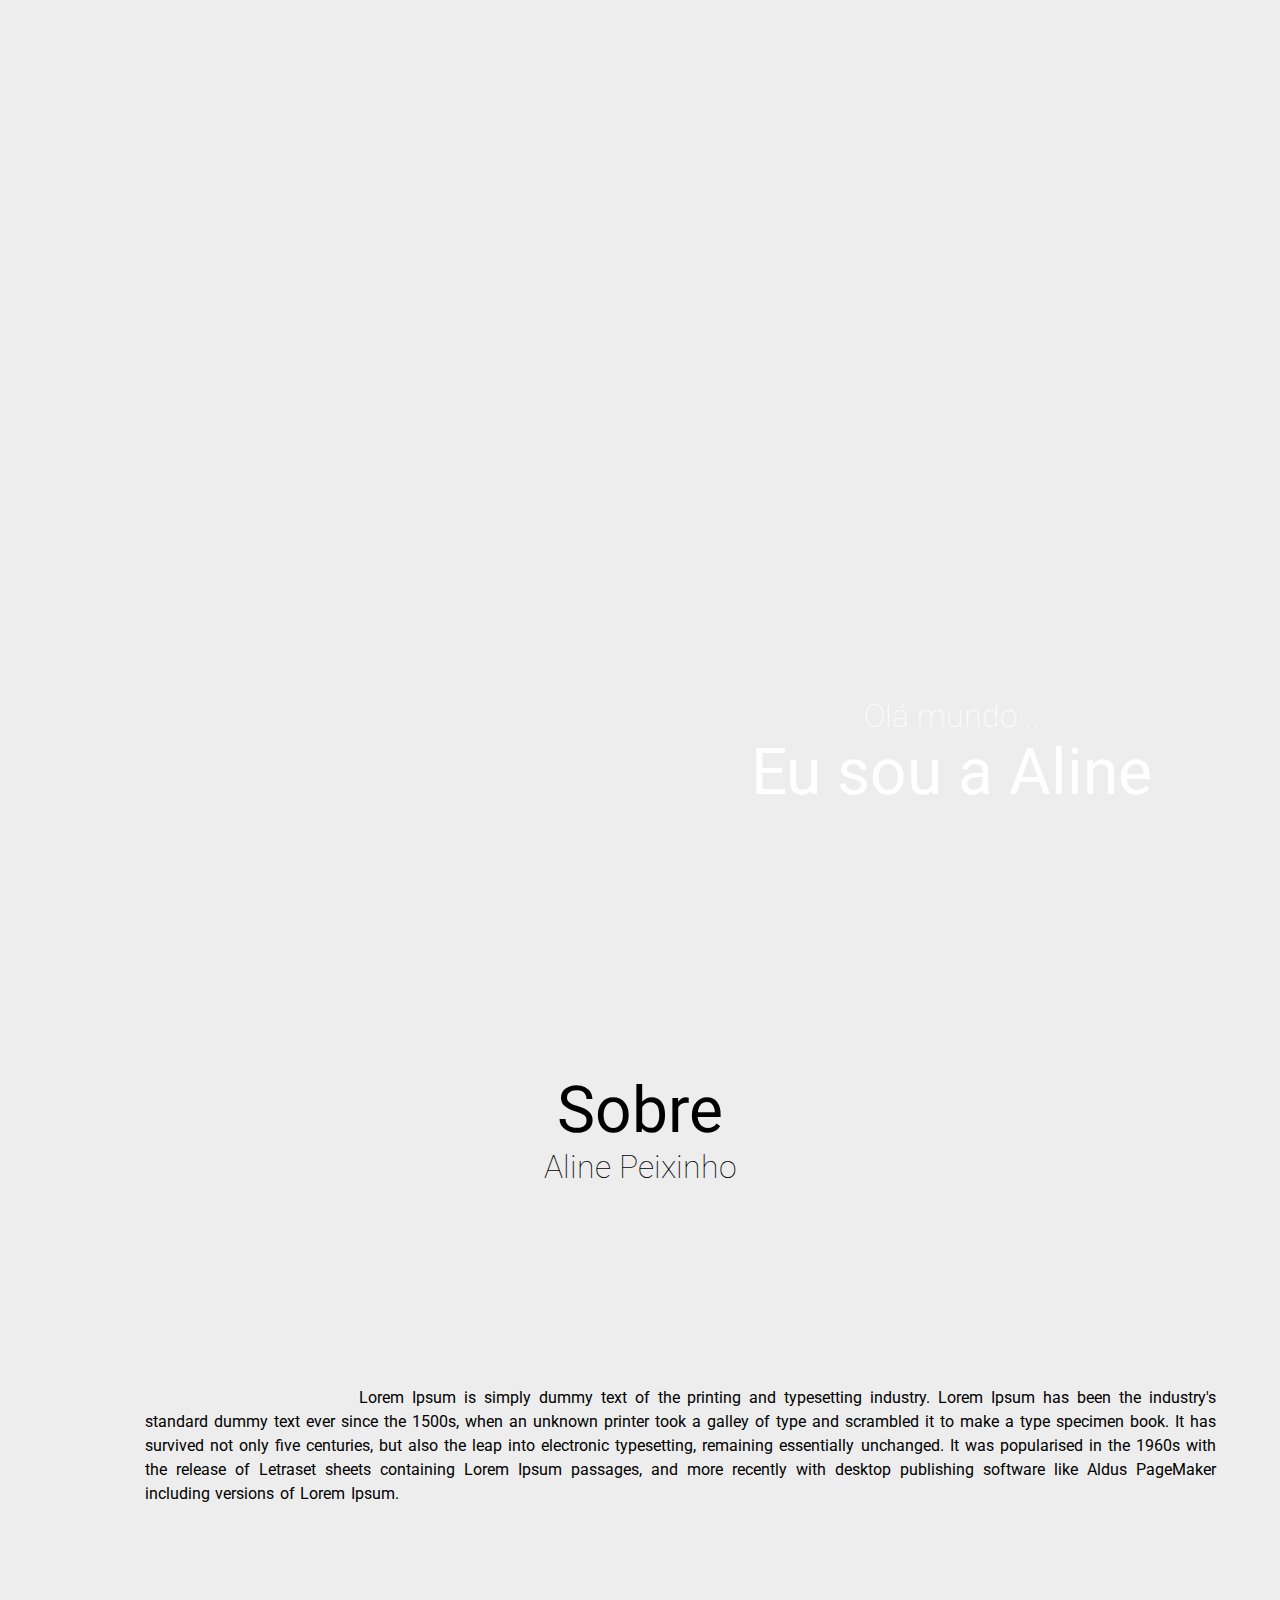
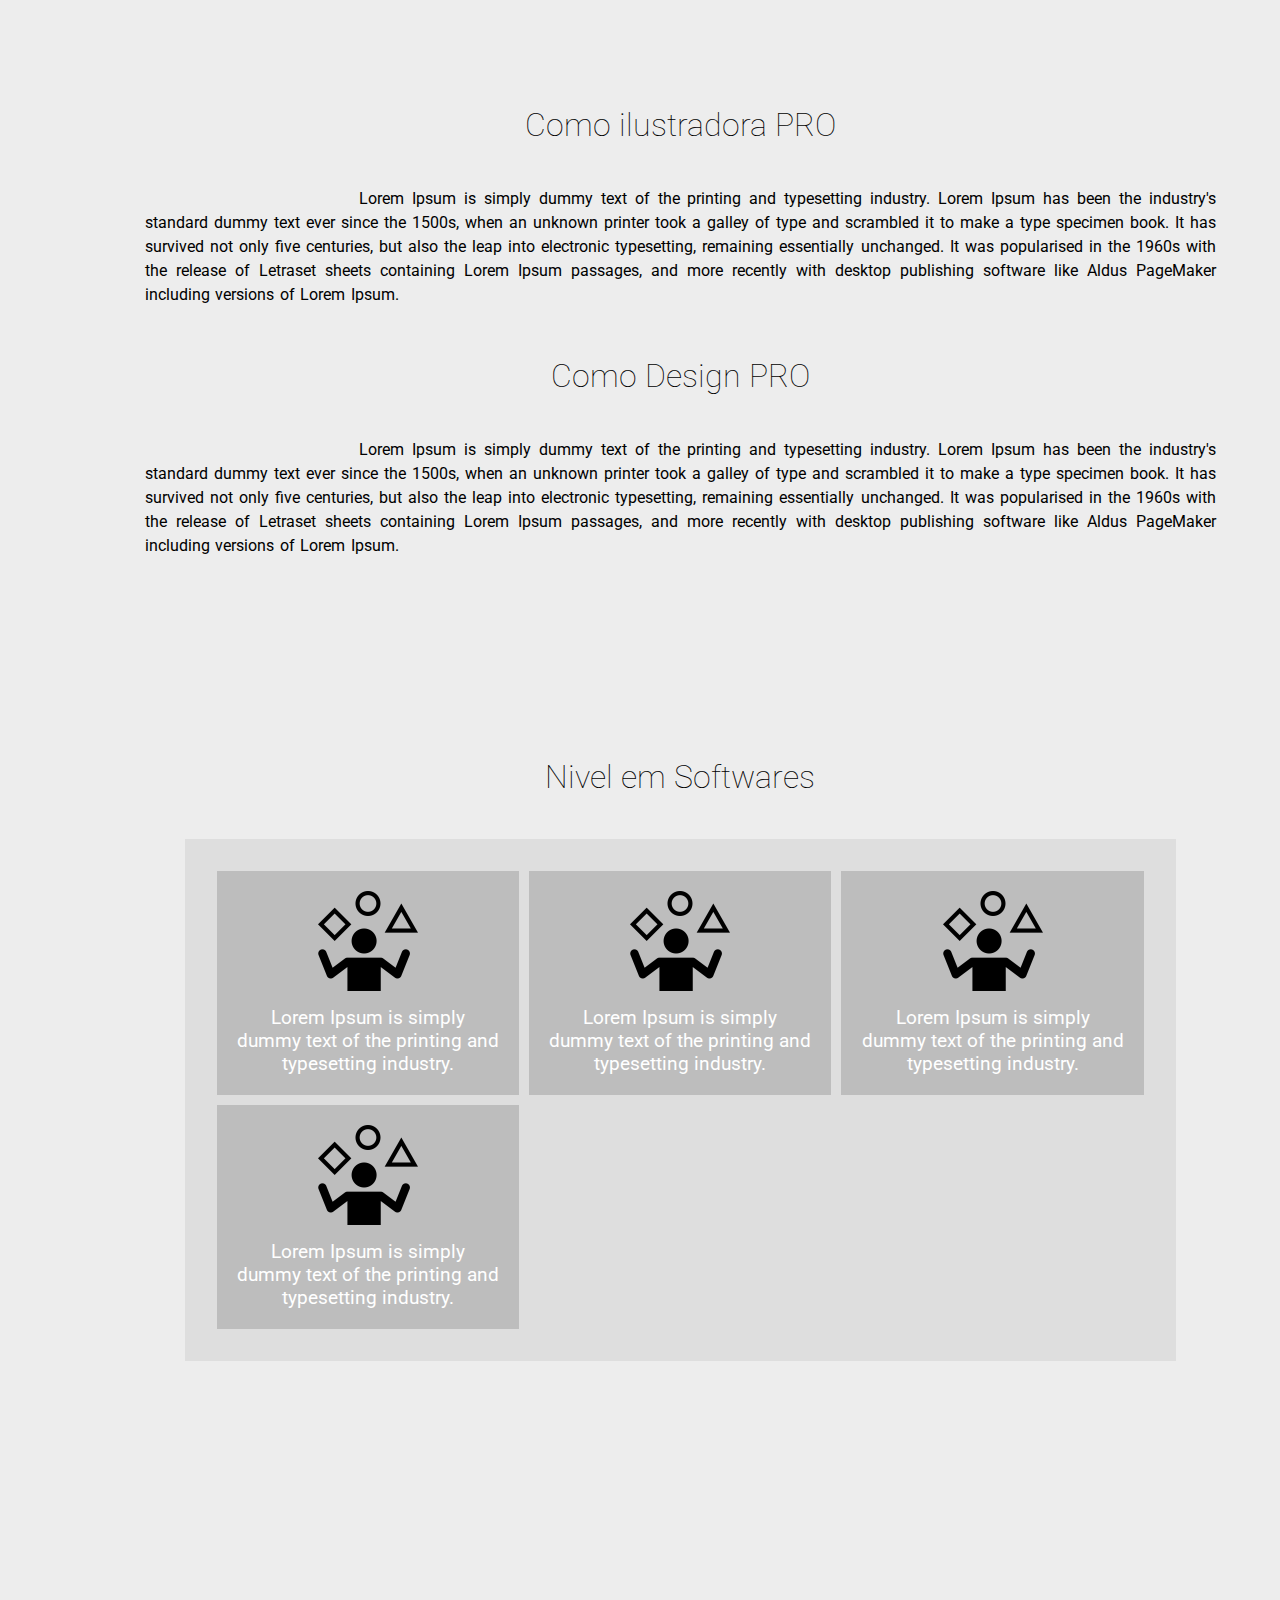
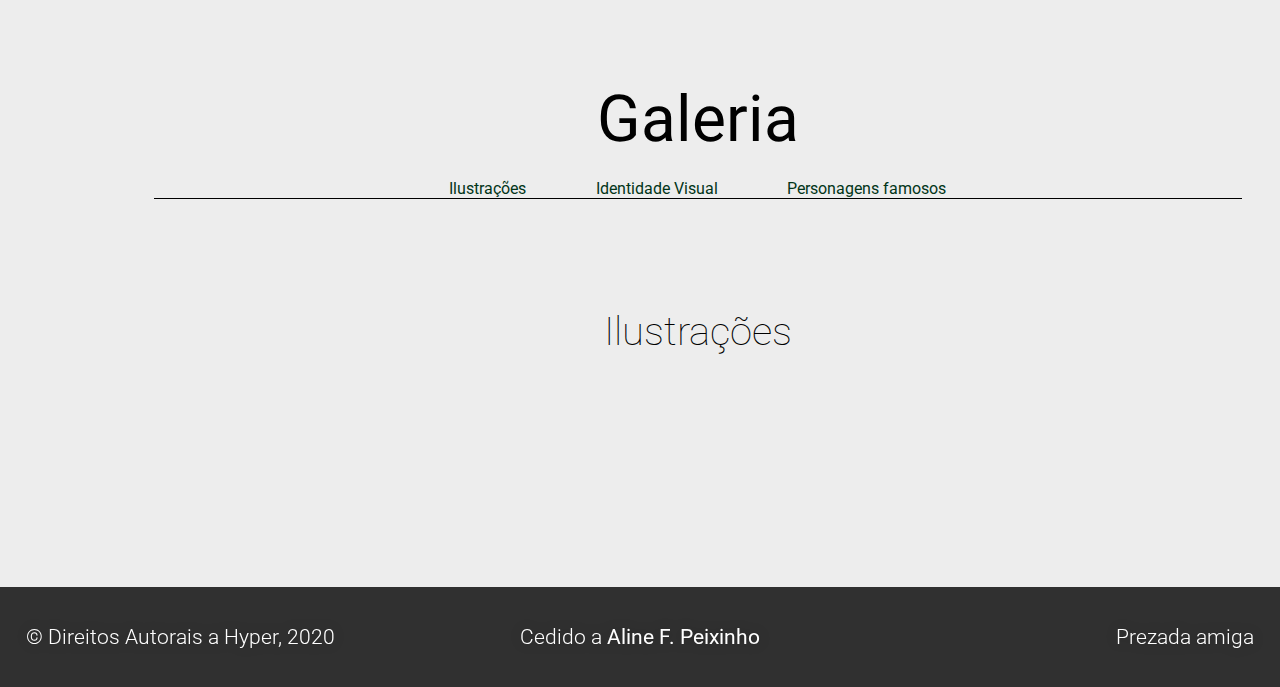
==== portifolio/index.html @ 37d63df6 "1 Commit" ====
<!DOCTYPE html>
<html lang="pt-br">
<head>
    <meta charset="UTF-8">
    <meta name="viewport" content="width=device-width, initial-scale=1.0">
    <meta http-equiv="X-UA-Compatible" content="ie=edge">
    <title>Aline e seu Fantastico Presente de Aniversário    </title>
    <link rel="stylesheet" href="style.css">
    <link rel="stylesheet" href="inicio.css">
    <link rel="stylesheet" href="galeria.css">
    <link rel="stylesheet" href="sobre.css">
    <link rel="stylesheet" href="menu.css">

    <link href="https://fonts.googleapis.com/css?family=Roboto:100,300,400&display=swap" rel="stylesheet">
    <script src='https://kit.fontawesome.com/a076d05399.js'></script>

<script> 
    function mudarImagem(){
        var Imagem = "https://mir-s3-cdn-cf.behance.net/project_modules/1400_opt_1/4bc29492520453.5e4d4be7c884f.jpg";
        /*
        setInterval(function(){
             document.getElementsByClassName('back')[0].src = Imagem;
             }, 3000);
        */
    }

    function MostrarMenu(){
        document.getElementById('Menu-flutuante').style.opacity = 1;
        
        setTimeout(function(){ document.getElementById('Menu-flutuante').style.opacity = 0; }, 3000);
    }
    
    function Iniciar(){
        var Albuns = document.getElementsByClassName('albuns');

        for (let i = 0; i < Albuns.length; i++) {
            Albuns[i].style.display = "none";
        }
    }

    function SelecionarAlbum(album){
        Iniciar();
        document.getElementsByClassName('albuns')[album].style.display = "block";
    }

    function SelecionarImagem(titulo,data,texto,url){
        var lightbox = document.getElementById('lightbox');
        lightbox.style.opacity = 1;
        lightbox.style.zIndex = 3;

        document.getElementById('imagem-titulo').innerText = titulo;
        document.getElementById('imagem-data').innerText = data;
        document.getElementById('imagem-texto').innerText = texto;

        document.getElementById('Galeria-Imagem').src = "https://mir-s3-cdn-cf.behance.net/project_modules/1400_opt_1/" + url ;
        

        document.querySelector("html").style.overflowY = "hidden";
    }

    function SairImagem(){
        document.getElementById('lightbox').style.opacity = 0;
        document.getElementById('lightbox').style.zIndex = -1;

        document.querySelector("html").style.overflowY = "auto";
    }
</script>


</head>
<body onload="Iniciar(); document.getElementsByClassName('albuns')[0].style.display = 'block';">


    <input type="checkbox" id="checkch">

    <div id="Menu-flutuante">
        <ul class="Menu-lista">
            <li id="home">   <a title="Ir para inicio da pagina" href="#Inicio"><i class="fas fa-home"></i></a></li>
            <li id="sobre">  <a title="Ir para Sobre"            href="#Sobre"><i class="fas fa-portrait"></i></a></li>
            <li id="galeria"><a title="Ir para Galeria"          href="#Galeria"><i class="far fa-images"></i></a></li>
        </ul>
    </div>

    <div id="Menu">
        <div id="Menu-foto">
            <p><img src="img/perfil.jpg"></p>
            <p>Aline F. Peixinho</p>
            <p>Ilustradora e Desinger</p>
    </div>
        

        <ul class="Menu-lista">
            <li><a href="#Inicio"><i class="fas fa-home"></i>Inicio</a></li>
            <li><a href="#Sobre"  ><i style="margin-right: 18px;" class="fas fa-portrait"></i>Sobre</a></li>
            <li><a href="#Galeria"><i class="far fa-images"></i>Galeria</a></li>
        </ul>

        <p>
            <i class='fab fa-facebook-square'></i>
            <i class='fab fa-twitter'></i>
            <i class='fab fa-instagram'></i>
            <i class='fab fa-linkedin'></i>
        </p>
    </div>
    
    <main id="Principal">
        <div id="Inicio">
            <img onload="mudarImagem()" class="back" src="https://mir-s3-cdn-cf.behance.net/project_modules/max_1200/48490c92520453.5e4d4be7c620b.jpg" alt="">
            <div id="msg">
                <h2>Olá mundo...</h2>
                <h1>Eu sou a Aline</h1>
            </div>

        </div>        

        <div style="margin-top: 5vh;" id="Sobre">
            <header>
                <h1>Sobre</h1>
                <h2>Aline Peixinho</h2>
            </header>

            <section>
                <article>
                    Lorem Ipsum is simply dummy text of the printing and typesetting industry.
                     Lorem Ipsum has been the industry's standard dummy text ever since the 1500s,
                      when an unknown printer took a galley of type and scrambled it to make a type specimen book.
                       It has survived not only five centuries, but also the leap into electronic typesetting,
                        remaining essentially unchanged. It was popularised in the 1960s with the release of Letraset
                         sheets containing Lorem Ipsum passages, and more recently with desktop publishing software like Aldus PageMaker including versions of Lorem Ipsum.             
                </article>
            </section>

            <section>
                <h2>Como ilustradora PRO</h2>
                <article>
                    Lorem Ipsum is simply dummy text of the printing and typesetting industry.
                     Lorem Ipsum has been the industry's standard dummy text ever since the 1500s,
                      when an unknown printer took a galley of type and scrambled it to make a type specimen book.
                       It has survived not only five centuries, but also the leap into electronic typesetting,
                        remaining essentially unchanged. It was popularised in the 1960s with the release of Letraset
                         sheets containing Lorem Ipsum passages, and more recently with desktop publishing software like Aldus PageMaker including versions of Lorem Ipsum.             
                </article>

                <h2>Como Design PRO</h2>
                <article>
                    Lorem Ipsum is simply dummy text of the printing and typesetting industry.
                     Lorem Ipsum has been the industry's standard dummy text ever since the 1500s,
                      when an unknown printer took a galley of type and scrambled it to make a type specimen book.
                       It has survived not only five centuries, but also the leap into electronic typesetting,
                        remaining essentially unchanged. It was popularised in the 1960s with the release of Letraset
                         sheets containing Lorem Ipsum passages, and more recently with desktop publishing software like Aldus PageMaker including versions of Lorem Ipsum.             
                </article>
            </section>

            <section>
                <h2>Nivel em Softwares</h2> 
                
                <div class="grid">
                    <!--
                    <article>
                            <ul class="Progresso">
                                <li>Adobe Photoshop: 73%</li>
                                <li>Adobe Illustrator: 83%</li>
                                <li>Autodesk Sketchbook: 73%</li>
                                <li>Adobe Photoshop: 73%</li>
                            </ul>
                    </article>
            
                    <aside>
                            <h2>Design Skills</h2>
            
                            <article>
                                <ul>
                                    <li>Teoria de cores</li>
                                    <li>Tipografia</li>
                                    <li>Composição</li>
                                    <li>Comunicação</li>
                                    <li>Ilustração</li>
                                </ul>
                            </article>    
                    </aside>
    
                    <aside>
                        <h2>Design Skills</h2>
        
                        <article>
                            <ul>
                                <li>Teoria de cores</li>
                                <li>Tipografia</li>
                                <li>Composição</li>
                                <li>Comunicação</li>
                                <li>Ilustração</li>
                            </ul>
                        </article>    
                </aside>
                -->
                    <div class="caixa">
                        <div class="conteudo">
                            <img src="img/skills.png" alt="">
                            <p>Lorem Ipsum is simply dummy text of the printing and typesetting industry.</p>
                        </div>
                    </div>

                    <div class="caixa">
                        <div class="conteudo">
                            <img src="img/skills.png" alt="">
                            <p>Lorem Ipsum is simply dummy text of the printing and typesetting industry.</p>
                        </div>
                    </div>

                    <div class="caixa">
                        <div class="conteudo">
                            <img src="img/skills.png" alt="">
                            <p>Lorem Ipsum is simply dummy text of the printing and typesetting industry.</p>
                        </div>
                    </div>

                    <div class="caixa">
                        <div class="conteudo">
                            <img src="img/skills.png" alt="">
                            <p>Lorem Ipsum is simply dummy text of the printing and typesetting industry.</p>
                        </div>
                    </div>
                </div>
            </section>                
        </div>

        <div id="Galeria">
            <header>
                <h1>Galeria</h1>
                <ul>
                    <li onclick="SelecionarAlbum(0)">Ilustrações</li>
                    <li onclick="SelecionarAlbum(1)">Identidade Visual</li>
                    <li onclick="SelecionarAlbum(2)">Personagens famosos</li>
                </ul>
            </header>

            <div class="albuns">
                <header>
                <h2>Ilustrações</h2>
                </header>   
                <div class="Galeria-Imagens">
                    <div onclick="SelecionarImagem('Teen Boo','10 de fevereiro de 2019','Um fan-art da personagem de Monstros SA (Monster Inc.)','4bc29492520453.5e4d4be7c884f.jpg')" class="Galeria-Imagens-item"><img src="https://mir-s3-cdn-cf.behance.net/project_modules/1400_opt_1/4bc29492520453.5e4d4be7c884f.jpg" alt=""></div>
                    <div onclick="SelecionarImagem('Lorem ipsum','10 de outubro de 2019','Lorem ipsum dolor sit amet, consectetur adipiscing elit. Praesent rutrum aliquet diam nec sollicitudin. Integer in elit aliquam, viverra dui non, scelerisque sem. Nulla a orci ex. Nulla venenatis commodo tortor, ac scelerisque diam pulvinar eget.','1c95b492520453.5e4d4be7c2df6.jpg')" class="Galeria-Imagens-item"><img src="https://mir-s3-cdn-cf.behance.net/project_modules/1400_opt_1/1c95b492520453.5e4d4be7c2df6.jpg" alt=""></div>
                    <div onclick="SelecionarImagem('Lorem ipsum','10 de outubro de 2019','Lorem ipsum dolor sit amet, consectetur adipiscing elit. Praesent rutrum aliquet diam nec sollicitudin. Integer in elit aliquam, viverra dui non, scelerisque sem. Nulla a orci ex. Nulla venenatis commodo tortor, ac scelerisque diam pulvinar eget.','90ca7d92520453.5e4d4be7c4cb7.jpg')" class="Galeria-Imagens-item"><img src="https://mir-s3-cdn-cf.behance.net/project_modules/1400_opt_1/90ca7d92520453.5e4d4be7c4cb7.jpg" alt=""></div>
                    <div onclick="SelecionarImagem('Lorem ipsum','10 de outubro de 2019','Lorem ipsum dolor sit amet, consectetur adipiscing elit. Praesent rutrum aliquet diam nec sollicitudin. Integer in elit aliquam, viverra dui non, scelerisque sem. Nulla a orci ex. Nulla venenatis commodo tortor, ac scelerisque diam pulvinar eget.','d3e70f92520453.5e4d4be7c695d.jpg')" class="Galeria-Imagens-item"><img src="https://mir-s3-cdn-cf.behance.net/project_modules/1400_opt_1/d3e70f92520453.5e4d4be7c695d.jpg" alt=""></div>
                    <div onclick="SelecionarImagem('Lorem ipsum','10 de outubro de 2019','Lorem ipsum dolor sit amet, consectetur adipiscing elit. Praesent rutrum aliquet diam nec sollicitudin. Integer in elit aliquam, viverra dui non, scelerisque sem. Nulla a orci ex. Nulla venenatis commodo tortor, ac scelerisque diam pulvinar eget.','34ae0792520453.5e4d4be7c5638.jpg')" class="Galeria-Imagens-item"><img src="https://mir-s3-cdn-cf.behance.net/project_modules/1400_opt_1/34ae0792520453.5e4d4be7c5638.jpg" alt=""></div>
                    <div onclick="SelecionarImagem('Lorem ipsum','10 de outubro de 2019','Lorem ipsum dolor sit amet, consectetur adipiscing elit. Praesent rutrum aliquet diam nec sollicitudin. Integer in elit aliquam, viverra dui non, scelerisque sem. Nulla a orci ex. Nulla venenatis commodo tortor, ac scelerisque diam pulvinar eget.','48490c92520453.5e4d4be7c620b.jpg')" class="Galeria-Imagens-item"><img src="https://mir-s3-cdn-cf.behance.net/project_modules/max_1200/48490c92520453.5e4d4be7c620b.jpg" alt=""></div>
                </div>
            </div>
            
            <div class="albuns">
                <header>
                <h2>Identidade Visual</h2>
                </header>
                <div class="Galeria-Imagens">
                    <div value="https://www.vitoriahortifruti.com.br/wp-content/uploads/2016/02/Batata-Inglesa-G-500x318.png" class="Galeria-Imagens-item"><img src="https://mir-s3-cdn-cf.behance.net/project_modules/1400_opt_1/2be73292516591.5e4d56fc2beb6.png" alt=""></div>
                    <div class="Galeria-Imagens-item"><img src="https://mir-s3-cdn-cf.behance.net/project_modules/1400_opt_1/9160b992516591.5e4d56fc2a4c9.png" alt=""></div>
                    <div class="Galeria-Imagens-item"><img src="https://mir-s3-cdn-cf.behance.net/project_modules/1400_opt_1/d217de92516591.5e4d56fc2b23f.png" alt=""></div>
                    <div class="Galeria-Imagens-item"><img src="https://mir-s3-cdn-cf.behance.net/project_modules/1400_opt_1/5cf1a192516591.5e4d56fc2c63d.png" alt=""></div>
                    <div class="Galeria-Imagens-item"><img src="https://mir-s3-cdn-cf.behance.net/project_modules/1400_opt_1/bb0ab392516591.5e4d56fc2b8f9.png" alt=""></div>
                    <div class="Galeria-Imagens-item"><img src="https://mir-s3-cdn-cf.behance.net/project_modules/1400_opt_1/060ac492516591.5e4d56fc2ac09.jpg" alt=""></div>
                </div>
            </div>
            
            <div class="albuns">
                <header>
                    <h2>Personagens famosos</h2>
                    </header>
                <div class="Galeria-Imagens">
                    <div class="Galeria-Imagens-item"><img src="https://mir-s3-cdn-cf.behance.net/project_modules/1400_opt_1/c9c38a83909527.5d4aee9c75e37.png" alt=""></div>
                    <div class="Galeria-Imagens-item"><img src="https://mir-s3-cdn-cf.behance.net/project_modules/1400_opt_1/a9a13783909527.5d4aee9c758b8.png" alt=""></div>
                    <div class="Galeria-Imagens-item"><img src="https://mir-s3-cdn-cf.behance.net/project_modules/1400_opt_1/630f3e83909527.5d4aee9c750b0.png" alt=""></div>
                    <div class="Galeria-Imagens-item"><img src="https://mir-s3-cdn-cf.behance.net/project_modules/1400_opt_1/e839b283909527.5d4aee9c749f5.png" alt=""></div>
                    <div class="Galeria-Imagens-item"><img src="https://mir-s3-cdn-cf.behance.net/project_modules/1400_opt_1/b7ba3283909527.5e4d46c9ba841.jpg" alt=""></div>
                </div>
            </div>   

        </div>
    </main>

    <footer>
        <div>&copy; Direitos Autorais a Hyper, 2020</div>
        <div>Cedido a <b>Aline F. Peixinho </b></div>
        <div>Prezada amiga</div>
    </footer>

    <div id="lightbox">
        <span onclick="SairImagem()"><i class="fas fa-times-circle"></i></span>
        <img id="Galeria-Imagem" src="https://mir-s3-cdn-cf.behance.net/project_modules/1400_opt_1/2be73292516591.5e4d56fc2beb6.png" alt="">

        <ul>
            <li><h1 id="imagem-titulo">Teen Boo</h1></li>
            <li><h2 id="imagem-data">10 de Fevereiro de 2019</h2></li>
            <li><p id="imagem-texto"></p></li>
        </ul>
        
        
        

    </div>
    
</body>
</html>
---- portifolio/style.css ----
*{
    padding: 0;
    margin: 0;
    box-sizing: border-box;
    font-family: 'Roboto', sans-serif;
    
}

html, body {
    overflow-x: hidden;
    scroll-behavior: smooth;
    background: #ededed;
}

/*Principal*/

/* width */
::-webkit-scrollbar {
    width: 5px;
    height: 5px;
    border-radius: 10px ;
  }

  /* Track */
  ::-webkit-scrollbar-track {
    background: #92082d5e;
  }
  
  /* Handle */
  ::-webkit-scrollbar-thumb {
    background: #888;
    border-radius: 10px;
  }
  
  /* Handle on hover */
  ::-webkit-scrollbar-thumb:hover {
    background: #555;
  }

main {
    transition: all 0.5s;
}

/*Outros*/

header {
    text-align: center;
    margin: 10% auto 2% auto;
    padding: 20% auto;
}

header ul {
    margin: 2% 0;
    list-style: none;
    border-bottom: 1px solid black;
}

header ul li {
    user-select: none;
    display: inline;
    color: #023519;
    font-weight: 400;

    margin: 0% 3%;
}

header ul li:hover {
    border-bottom: 3px solid black;
    cursor: pointer;
}

h1{
    font-size: 400%;
    font-weight: 400;
}

h2{
    text-align: center;
    font-size: 250%;
    font-weight: 100;
}

footer {
    font-weight: 300;
    background: rgba(0, 0, 0, 0.8);
    color: #fff;
    width: 100%;
    vertical-align: middle;
    padding: 3% 2%;
    font-size: 130%;

    display: grid;
    grid-template-columns: repeat(auto-fill, minmax(33%, 1fr));
}
footer div {
    filter: drop-shadow(0px 0px 6px rgba(0, 0, 0, 0.2));
}

footer div:nth-child(1) {
    text-align: left;
}
footer div:nth-child(2) {
    text-align: center;
}
footer div:nth-child(3) {
    text-align: right;
}

#lightbox{
    opacity: 0;

    display: flex;

    position: fixed;
    top: 0%;
    left:0%;

    text-align: center;

    z-index: -1;
    background: rgba(0, 0, 0, 0.9);
    width: 100%;
    height: 100vh;
    padding: 3%;

    transition: opacity 0.2s ease-in;
    
    justify-content: center;
    align-items: center;
}

#lightbox ul {
    margin-left: auto;
    margin-right: auto;
    list-style: none;
}

#lightbox ul li {
    margin: 15% 0;
}

#lightbox ul li {
    color: whitesmoke;
}

#lightbox span {
    position: fixed;
    top: 3%;
    right: 2.5%;

    display: flex;
    justify-content: center;
    align-items: center;

    font-size: 250%;
    color: whitesmoke;

    cursor: pointer;
}

#lightbox img {
    width:auto;
    height:  50vw;
}

#lightbox h1 {
    color: white;
}

@media only screen and (max-width: 600px) {

    /*Principal*/

    #Galeria,#Sobre {
        width: 90%;
        margin-left: 5%;
    }


    #Menu {
        width:60%;
    }

    #checkch:checked ~ main {
        margin-left:10%;
    }

    /*Outros*/

    header ul li {
        display: list-item;
        font-size: 120%;
    }

    /*Lightbox*/
    #lightbox {
        padding: 20% 3% 0 3%;
        display: list-item;
    }
    
    #lightbox img {
        height:  100vw;
    }
    
    #lightbox ul li {
        margin: 5% 0;
    }

    #imagem-titulo {
        font-size: 200%;
    }
    
    #imagem-data {
        font-size: 100%;
    }
    footer {
        grid-template-columns: 100%;
        grid-template-rows: repeat(auto, auto);
        grid-gap: 20px;
    }

    footer div {
        text-align: center !important; 
    }
}
---- portifolio/inicio.css ----
#Inicio {
    overflow-y: hidden;
    width: 100%;
    height: 100vh;
}

main #Inicio #msg {
    user-select: none;
    position:absolute;
    right:10%;
    bottom: 10%;
    animation: msgAnime 3s;

    transition: filter 1s ease;
    color: white;
}

#Inicio #msg h2 {
    font-size:200%;
}

#Inicio #msg h1 {
    font-weight:400;
}

img.back {
    user-select: none;
    filter: brightness(20%);
    z-index: -1;
    width: 100%;

    display: inline;
}


@keyframes msgAnime {
    0% {
        right:-20%;
        opacity: 0;
    }

    50% {
        right:10%;
        opacity: 1;
        filter: drop-shadow(0px 0px 5px pink);
    }

    100%{
        filter: drop-shadow(0px 0px 0px #023519);
    }
}

@media only screen and (max-width: 768px) {

    img.back {
        user-select: none;
        
        filter: brightness(20%);
        z-index: -1;
        width: auto;
        height: 100%;
    }

    main #Inicio #msg {
        user-select: none;
        transition: filter 1s ease;
        font-size:100%;
        color: white;

        animation: none;
        right:10%;
        bottom: 50%;
    }

    #Inicio #msg h2 {
        animation: h2move 3s ease;
        font-size:150%;
    }
    
    #Inicio #msg h1 {
        animation: h1move 3s ease;
        font-size:250%;
    }
    
    @keyframes h2move {
        0% {
            margin-left: -50%;
        }

        50% {
            margin-left: 0%;
        }

        100% {
            
        }
    }

    @keyframes h1move {
        0% {
            margin-right: -100%;
        }

        50% {
            margin-right: 0%;
        }

        100% {
            
        }
    }
    
    

}
---- portifolio/galeria.css ----
#Galeria {
    width: 85%;
    margin-left: 12%;  
    
    margin-bottom: 5%;
}

#Galeria .Galeria-Imagens {
    display: -ms-flexbox;
    -ms-flexbox-wrap:wrap;
    -ms-flex-direction: column;
    -webkit-flex-flow: row wrap;
    flex-flow: row wrap;

    display: -webkit-box;
    display: flex;

    animation: GaleriaFotos 2s ease;
}

@keyframes GaleriaFotos {
    0% {
        opacity:0;
    }

    50% {
        opacity:1;
    }
}

#Galeria .Galeria-Imagens .Galeria-Imagens-item{
    -webkit-box-flex: auto;
    -ms-flex: auto;
    flex: auto;

    width: 20%;
    max-width: 30%;
    margin: 3vh 2.5vw;
    
    vertical-align: center;
    filter: grayscale(90%);
    transition: all 0.3s;
}

#Galeria .Galeria-Imagens .Galeria-Imagens-item:hover {
    filter: grayscale(0%);
}

#Galeria .Galeria-Imagens .Galeria-Imagens-item img {
    width: 100%;
    box-shadow:0px 2px 5px black;
    
    height: auto;
}

@media only screen and (max-width: 600px) {

    #Galeria .Galeria-Imagens {
        width: 100%;
        border: 1px solid rgba(0, 0, 0, 0.3);
    }

    #Galeria .Galeria-Imagens .Galeria-Imagens-item {
        filter: grayscale(0%);
        width: 80%;
        max-width: 100%;
    }

}
---- portifolio/sobre.css ----
#Sobre   {
    width: 90%;
    padding: 1% 0% 1% 0%;
    margin-left: 5%;
}

#Sobre section {
    margin: 200px auto 200px 7%;
}

#Sobre section:nth-child(1) {
    background-color: red;
}

#Sobre h2{
    font-size: 200%;
    margin-bottom: 4%;
}

#Sobre section article {
    font-size: 100%;
    text-align: justify;
    text-indent: 20%;
    word-spacing: 0.1rem;
    line-height: 1.5rem;

    margin-bottom: 50px;
}

#Sobre section .grid {
    background: #00000010;
    padding: 3%;

    position: relative;
    max-width: 100%;
    display: grid;

    grid-template-columns: repeat(auto-fill, minmax(300px, 1fr));
    grid-template-rows: repeat(auto-fill, minmax(100px, auto));
    margin: 40px;
    grid-auto-flow: dense;
    grid-gap: 10px;
}

#Sobre section .grid .caixa {
    background: #bdbdbd;

    padding: 20px;
    display: grid;
    font-size: 120%;
    place-items: center;
    text-align: center;
    color: #fff;
    transition: 0.5s;
}

#Sobre section .grid .caixa:hover {
    background: #ff94b0;
}

#Sobre section .grid .caixa img {
    position: relative;
    max-width: 100px;
    margin-bottom: 10px;
}

#Sobre ul {
    list-style: none;
}

#Sobre ul li::before{
    content: '•';
    color: brown;
    font-size: 190%;
    vertical-align: middle;
}

@media only screen and (max-width: 600px) {

    #Sobre   {
        width: 90%;
        padding: 1% 0% 1% 0%;
        margin-right: auto;
    }

    #Sobre section {
        margin: 0 auto;
        padding: 8%;
    }

    #Sobre section .grid {
        margin: 0;
    }


}
---- portifolio/menu.css ----
#Menu, #Menu-flutuante,#checkch {
    z-index: 2;
}

#Menu {
    width:25%;
    height: 95vh;
    background: #ededed;
    position: fixed;
    text-align: center;
    display: grid;
    grid-template-rows: 45% 45% 10%;
    margin-left: -100%;
    opacity: 0;
    
    
    padding: 2% 1%;
    box-shadow: 0px 8px 10px rgba(0, 0, 0, 0.3);
    transition: all 1s;
}

#Menu ul {
    list-style: none;
}

#Menu p img {
    border-radius: 50%;
    transition: border-radius 1s ease;

    width:60%;
    height: auto;
}

#Menu p:nth-child(1) {
    margin-bottom: 5%;
}

#Menu p:nth-child(2) {
    font-size: 170%;
    font-weight: 400;
    transition: all 1s;
}

#Menu p:nth-child(3) {
    font-size: 100%;
    font-weight: 400;
    transition: all 1s;
}

#Menu ul {
    text-align: left;
    
    padding: 0 10%;
}

#Menu ul li {
    margin: 15% 2%;
    font-size: 120%;            
}

#Menu ul li i{
    margin-right: 10px;
    font-size: 120%;            
}

#Menu ul li a:hover {
    color: royalblue;
    cursor: pointer;
}

#Menu ul li a {
    text-decoration: none;
    color:skyblue;
    transition: color 0.2s ease;
}

#Menu p i {
    color:cyan;
    margin: 0% 5%;
    margin-top: 8%;
    font-size: 32px;
    transition: color 0.1s ease;
}

#Menu p i:hover {
    color:royalblue;
}

#Menu-flutuante {
    position: fixed;
    top: 23%;
    left:5%;

    opacity: 1;

    transition: all 0.2s ease;
    transition-delay: 0.4s;
}

#Menu-flutuante ul {
    list-style: none;
    text-align: center;
}

#Menu-flutuante ul li {
    margin: 10vh 0;
    font-size: 150%;
}

#Menu-flutuante ul li a {
    text-decoration: none;
    color:#ff94b0;
    transition: color  0.1s ease;
    transition: padding  0.2s ease;
    border-bottom: 1px solid pink;
}

#Menu-flutuante ul li a:hover {
    color:#924358;
    padding: 0 50%;
    cursor: pointer; 
}

#checkch {
    display: none;
    position: fixed;
    width: 50px;
    height: 50px;
    z-index: 3;
}

#checkch:checked ~ #Menu {
    margin: 1% 0% 20% 3%;
    opacity: 1;
}

#checkch:checked ~ #Menu-flutuante {
    opacity: 0;
}

#checkch:checked ~ main {
    
}


@media only screen and (max-width: 600px) {
    #Menu {
        width: 60%;
    }

    #Menu-flutuante {
        top: 0%;
        left: 0;
        width: 100%;
        height: auto;
        padding: 3% 0;
        background: rgba(0, 0, 0, 0.05);
    }

    #Menu-flutuante ul li {
        display: inline;  
         
        font-size: 200%;
        margin: 0 10vw;
    }

    #Menu-flutuante ul li a:hover {
        padding: 0 2%;
    }
}
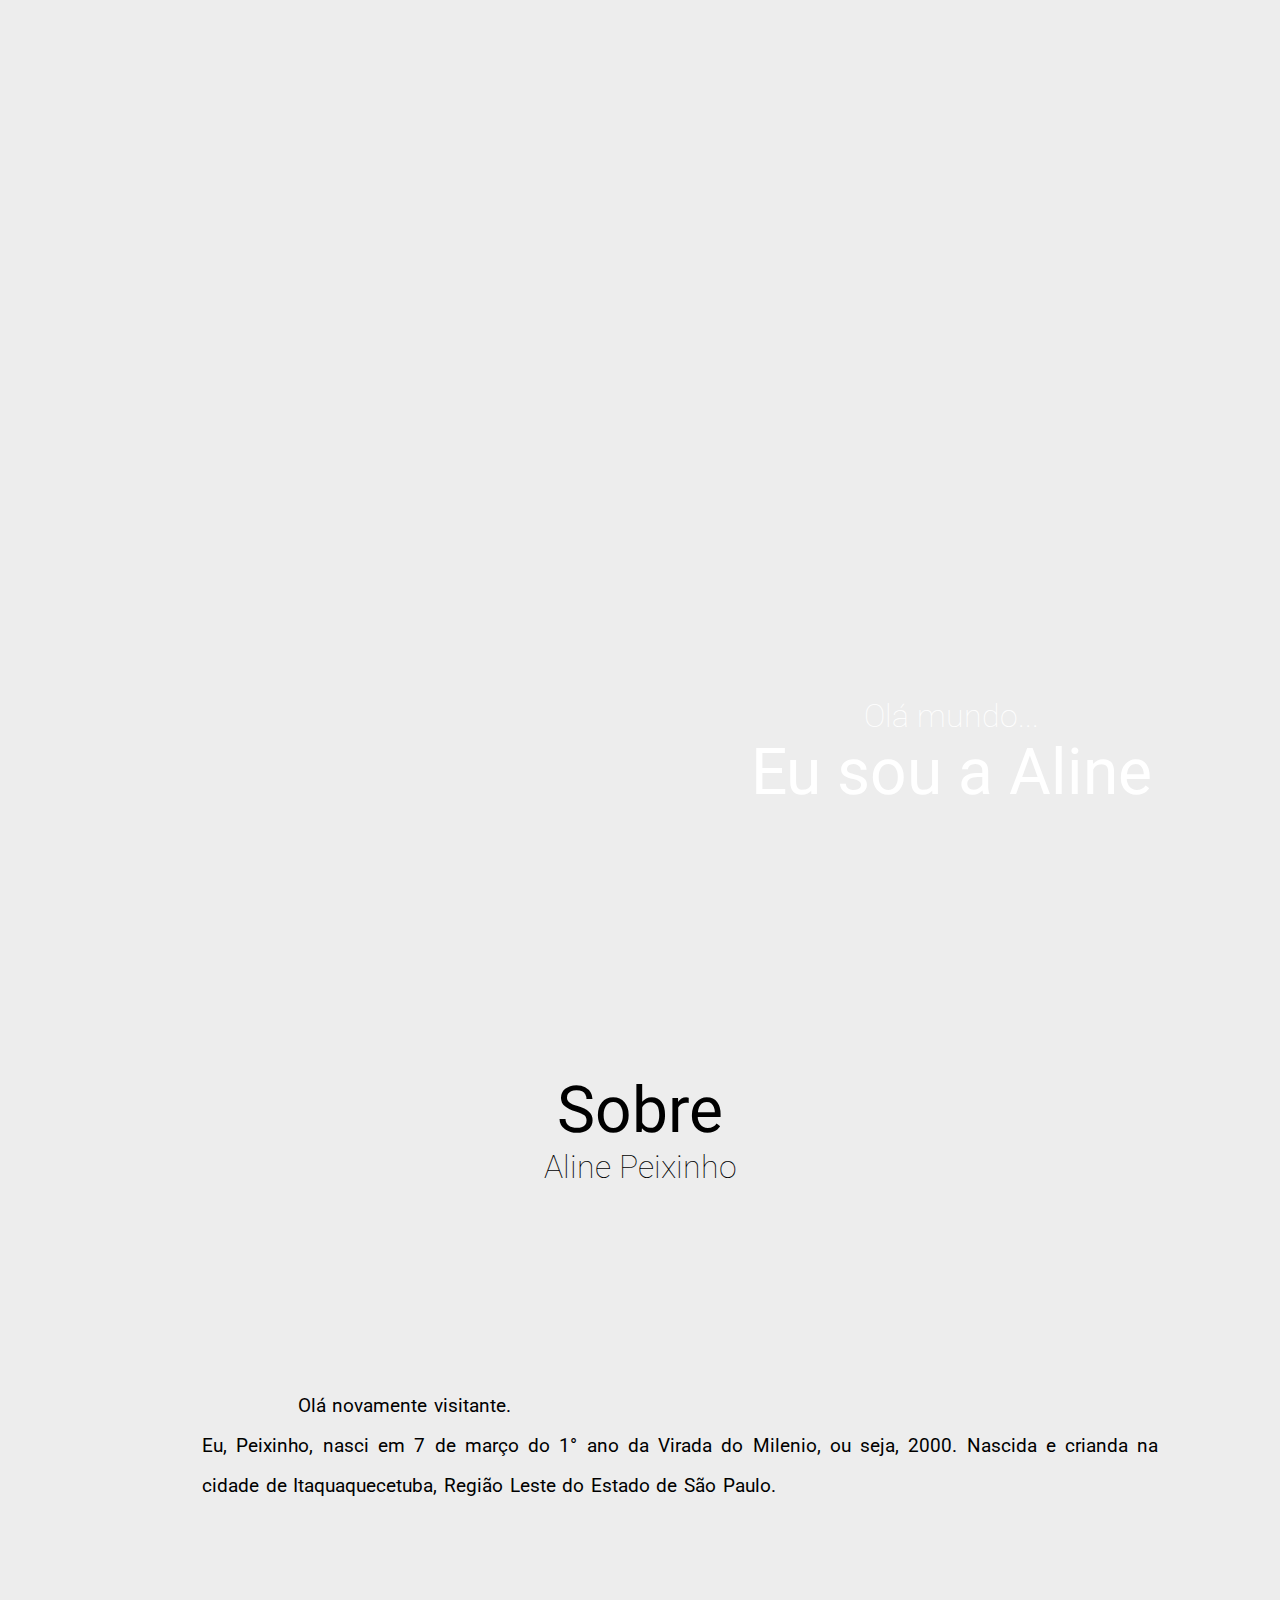
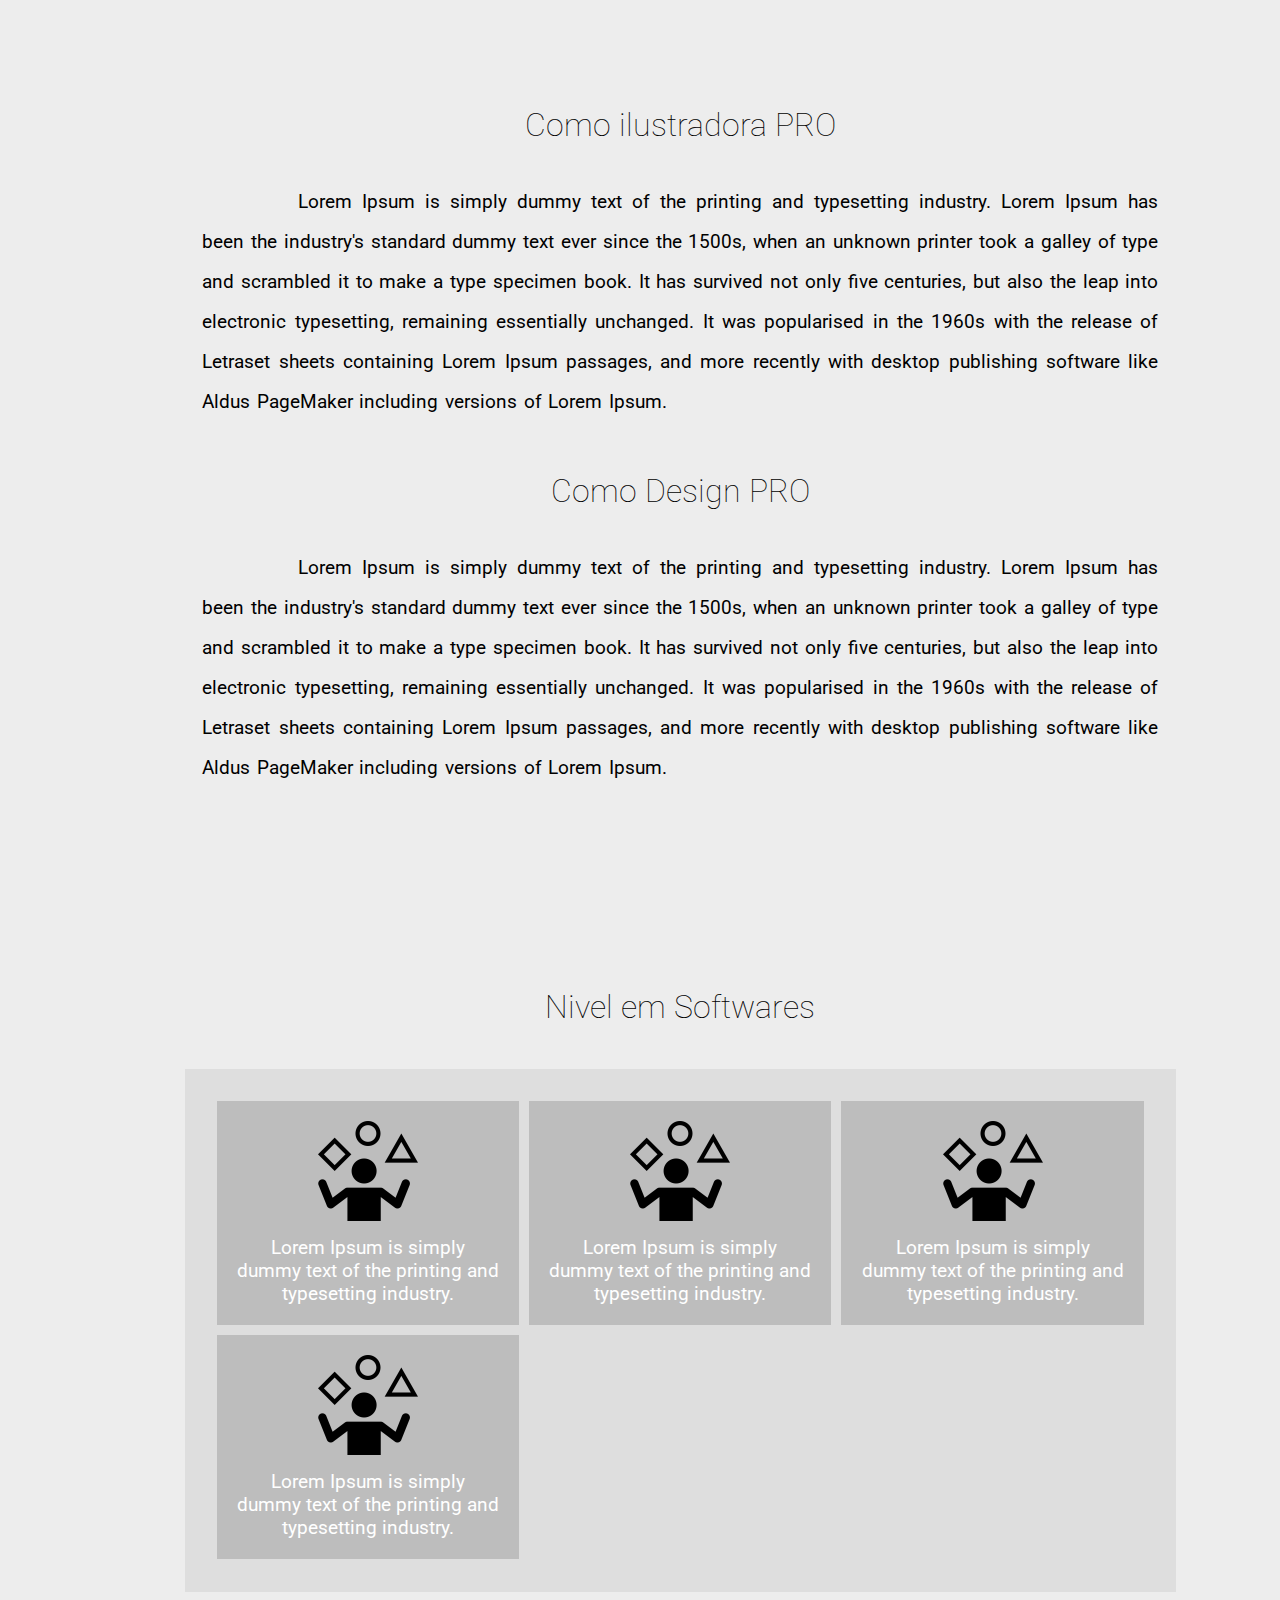
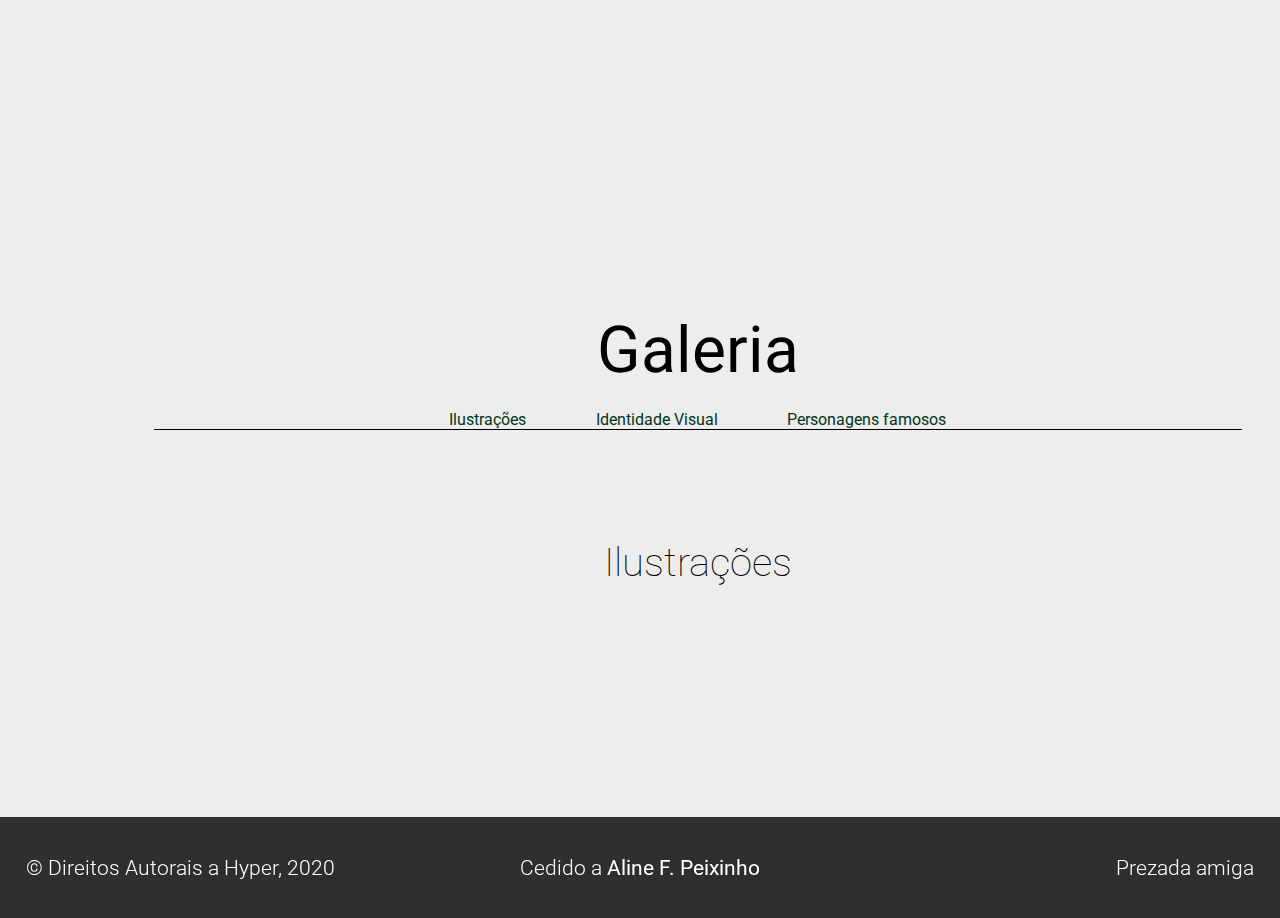
==== commit cb64c2b4: "Add files via upload" ====
--- a/portifolio/index.html
+++ b/portifolio/index.html
@@ -10,6 +10,8 @@
     <link rel="stylesheet" href="galeria.css">
     <link rel="stylesheet" href="sobre.css">
     <link rel="stylesheet" href="menu.css">
+
+    <link rel="icon" type="image/png" href="img/icones/logo.png" />
 
     <link href="https://fonts.googleapis.com/css?family=Roboto:100,300,400&display=swap" rel="stylesheet">
     <script src='https://kit.fontawesome.com/a076d05399.js'></script>
@@ -121,12 +123,7 @@
 
             <section>
                 <article>
-                    Lorem Ipsum is simply dummy text of the printing and typesetting industry.
-                     Lorem Ipsum has been the industry's standard dummy text ever since the 1500s,
-                      when an unknown printer took a galley of type and scrambled it to make a type specimen book.
-                       It has survived not only five centuries, but also the leap into electronic typesetting,
-                        remaining essentially unchanged. It was popularised in the 1960s with the release of Letraset
-                         sheets containing Lorem Ipsum passages, and more recently with desktop publishing software like Aldus PageMaker including versions of Lorem Ipsum.             
+                    Olá novamente visitante.<br> Eu, Peixinho, nasci em 7 de março do 1° ano da Virada do Milenio, ou seja, 2000. Nascida e crianda na cidade de Itaquaquecetuba, Região Leste do Estado de São Paulo.
                 </article>
             </section>
 
@@ -152,7 +149,7 @@
                 </article>
             </section>
 
-            <section>
+            <section style="padding:0;">
                 <h2>Nivel em Softwares</h2> 
                 
                 <div class="grid">
--- a/portifolio/style.css
+++ b/portifolio/style.css
@@ -75,6 +75,12 @@
 }
 
 h2{
+    text-align: center;
+    font-size: 250%;
+    font-weight: 100;
+}
+
+h3{
     text-align: center;
     font-size: 250%;
     font-weight: 100;
--- a/portifolio/sobre.css
+++ b/portifolio/sobre.css
@@ -6,6 +6,7 @@
 
 #Sobre section {
     margin: 200px auto 200px 7%;
+    padding: 0 5%;
 }
 
 #Sobre section:nth-child(1) {
@@ -18,12 +19,11 @@
 }
 
 #Sobre section article {
-    font-size: 100%;
+    font-size: 120%;
     text-align: justify;
-    text-indent: 20%;
+    text-indent: 10%;
     word-spacing: 0.1rem;
-    line-height: 1.5rem;
-
+    line-height: 2.5rem;
     margin-bottom: 50px;
 }
 
